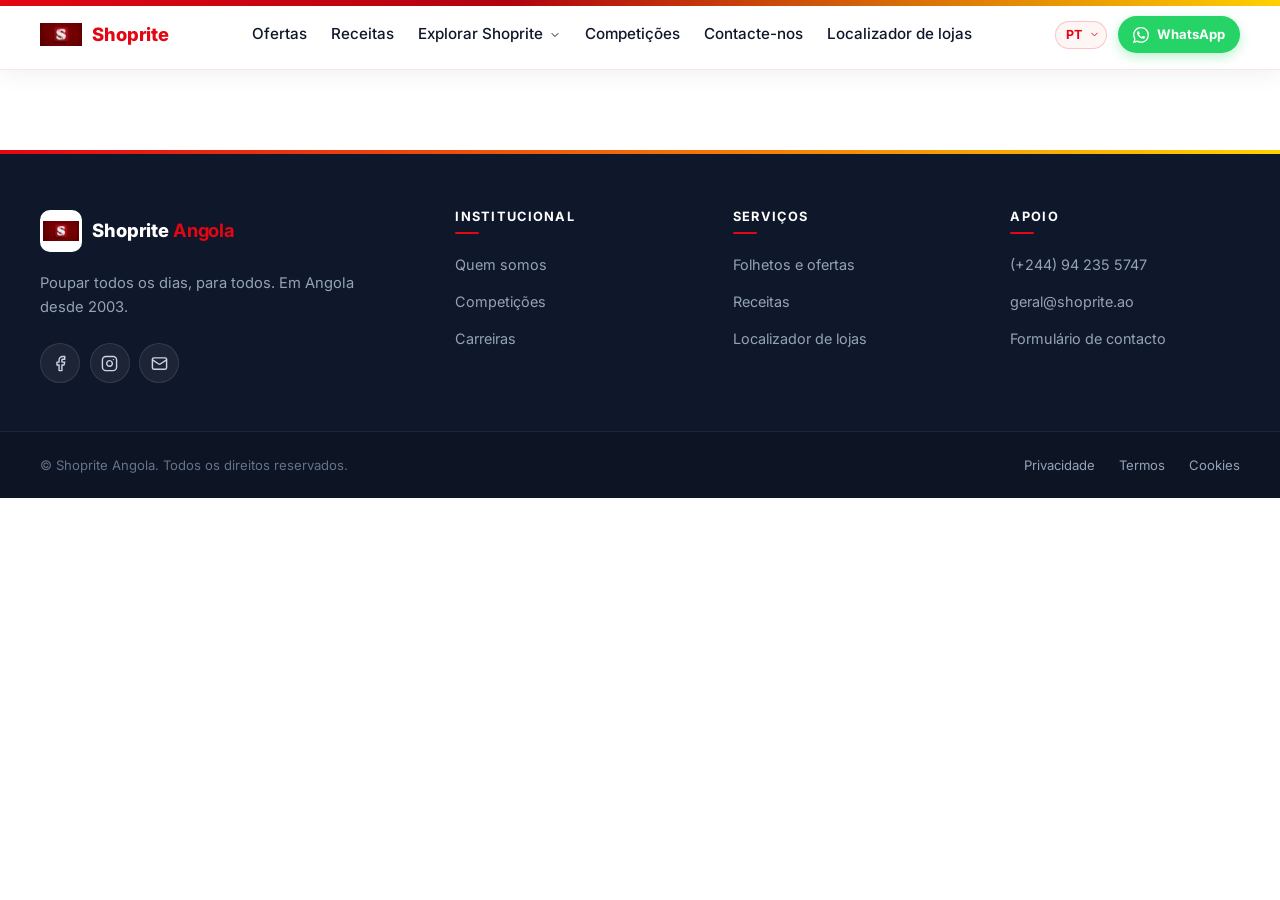
==== templates/index.html @ a8b05c0a "Add files via upload" ====
<!DOCTYPE html>
<html lang="pt-AO">
<head>
  <meta charset="UTF-8" />
  <meta name="viewport" content="width=device-width, initial-scale=1" />
  <meta name="theme-color" content="#E30613" />
  <meta name="description" content="Shoprite Angola — supermercado com os melhores preços. 25+ lojas em Angola desde 2003." />
  <title>Shoprite Angola</title>

  <link rel="icon" type="image/png" href="/static/assets/logo.png" sizes="any" />
  <link rel="apple-touch-icon" href="/static/assets/logo.png" />

  <link rel="preconnect" href="https://fonts.googleapis.com" />
  <link rel="preconnect" href="https://fonts.gstatic.com" crossorigin />
  <link href="https://fonts.googleapis.com/css2?family=Inter:wght@400;500;600;700;800;900&display=swap" rel="stylesheet" />

  <link rel="stylesheet" href="/static/css/base.css" />
  <link rel="stylesheet" href="/static/css/layout.css" />
  <link rel="stylesheet" href="/static/css/components.css" />
</head>
<body>

  <header class="site-header">
    <div class="container header-inner">
      <a href="#/" class="brand" aria-label="Shoprite Angola — início">
        <img src="/static/assets/logo.png" alt="Shoprite Angola" class="brand-logo" width="44" height="44" />
        <span class="brand-text">Shoprite</span>
      </a>

      <nav class="main-nav" aria-label="Navegação principal">
        <a href="#/ofertas">Ofertas</a>
        <a href="#/receitas">Receitas</a>
        <div class="nav-dropdown nav-mega">
          <button type="button" aria-haspopup="true" aria-expanded="false">
            Explorar Shoprite
            <svg class="nav-caret" viewBox="0 0 24 24" fill="none" stroke="currentColor" stroke-width="2" stroke-linecap="round" stroke-linejoin="round" aria-hidden="true"><path d="m6 9 6 6 6-6"/></svg>
          </button>

          <div class="dropdown-menu mega-menu" role="menu">
            <div class="mega-col">
              <h5>Serviços</h5>
              <a href="#/mercado-monetario" role="menuitem">
                <span class="mega-icon mega-icon-money"></span>
                <span>
                  <strong>Mercado Monetário</strong>
                  <small>Serviços financeiros</small>
                </span>
              </a>
              <a href="#/saude-beleza" role="menuitem">
                <span class="mega-icon mega-icon-health"></span>
                <span>
                  <strong>Saúde e Beleza</strong>
                  <small>Higiene e cosmética</small>
                </span>
              </a>
              <a href="#/lovies" role="menuitem">
                <span class="mega-icon mega-icon-baby"></span>
                <span>
                  <strong>Lovies</strong>
                  <small>Cuidados do bebé</small>
                </span>
              </a>
              <a href="#/talho" role="menuitem">
                <span class="mega-icon mega-icon-meat"></span>
                <span>
                  <strong>Talho</strong>
                  <small>Carnes frescas</small>
                </span>
              </a>
              <a href="#/bebidas" role="menuitem">
                <span class="mega-icon mega-icon-drinks"></span>
                <span>
                  <strong>Loja de Bebidas</strong>
                  <small>Vinhos e refrigerantes</small>
                </span>
              </a>
              <a href="#/agricultura" role="menuitem">
                <span class="mega-icon mega-icon-agro"></span>
                <span>
                  <strong>Agricultura Angolana</strong>
                  <small>Produtores locais</small>
                </span>
              </a>
            </div>

            <div class="mega-col">
              <h5>Institucional</h5>
              <a href="#/sobre" role="menuitem">
                <span class="mega-icon mega-icon-building"></span>
                <span>
                  <strong>Quem somos</strong>
                  <small>Desde 2003</small>
                </span>
              </a>
              <a href="#/competicoes" role="menuitem">
                <span class="mega-icon mega-icon-trophy"></span>
                <span>
                  <strong>Competições</strong>
                  <small>Ganhe prémios</small>
                </span>
              </a>
              <a href="#/contacto" role="menuitem">
                <span class="mega-icon mega-icon-briefcase"></span>
                <span>
                  <strong>Carreiras</strong>
                  <small>Trabalhe connosco</small>
                </span>
              </a>
            </div>

            <div class="mega-col">
              <h5>Encontre-nos</h5>
              <a href="#/lojas" role="menuitem">
                <span class="mega-icon mega-icon-pin"></span>
                <span>
                  <strong>Localizador de lojas</strong>
                  <small>25+ em Angola</small>
                </span>
              </a>
              <a href="#/ofertas" role="menuitem">
                <span class="mega-icon mega-icon-news"></span>
                <span>
                  <strong>Folhetos e ofertas</strong>
                  <small>Promoções da semana</small>
                </span>
              </a>
              <a href="#/contacto" role="menuitem">
                <span class="mega-icon mega-icon-mail"></span>
                <span>
                  <strong>Contacte-nos</strong>
                  <small>Resposta em 24h</small>
                </span>
              </a>
            </div>
          </div>
        </div>
        <a href="#/competicoes">Competições</a>
        <a href="#/contacto">Contacte-nos</a>
        <a href="#/lojas">Localizador de lojas</a>
      </nav>

      <div class="header-actions">
        <select class="lang-select" aria-label="Idioma">
          <option value="pt">PT</option>
          <option value="en">EN</option>
        </select>

        <a href="https://wa.me/244942355747" target="_blank" rel="noopener" class="whatsapp-btn" aria-label="Falar no WhatsApp">
          <svg class="whatsapp-icon" viewBox="0 0 24 24" fill="currentColor" aria-hidden="true"><path d="M17.472 14.382c-.297-.149-1.758-.867-2.03-.967-.273-.099-.471-.148-.67.15-.197.297-.767.966-.94 1.164-.173.199-.347.223-.644.075-.297-.15-1.255-.463-2.39-1.475-.883-.788-1.48-1.761-1.653-2.059-.173-.297-.018-.458.13-.606.134-.133.298-.347.446-.52.149-.174.198-.298.298-.497.099-.198.05-.371-.025-.52-.075-.149-.669-1.612-.916-2.207-.242-.579-.487-.5-.669-.51-.173-.008-.371-.01-.57-.01-.198 0-.52.074-.792.372-.272.297-1.04 1.016-1.04 2.479 0 1.462 1.065 2.875 1.213 3.074.149.198 2.096 3.2 5.077 4.487.709.306 1.262.489 1.694.625.712.227 1.36.195 1.871.118.571-.085 1.758-.719 2.006-1.413.248-.694.248-1.289.173-1.413-.074-.124-.272-.198-.57-.347m-5.421 7.403h-.004a9.87 9.87 0 0 1-5.031-1.378l-.361-.214-3.741.982.998-3.648-.235-.374a9.86 9.86 0 0 1-1.51-5.26c.001-5.45 4.436-9.884 9.888-9.884 2.64 0 5.122 1.03 6.988 2.898a9.825 9.825 0 0 1 2.893 6.994c-.003 5.45-4.437 9.884-9.885 9.884m8.413-18.297A11.815 11.815 0 0 0 12.05 0C5.495 0 .16 5.335.157 11.892c0 2.096.547 4.142 1.588 5.945L.057 24l6.305-1.654a11.882 11.882 0 0 0 5.683 1.448h.005c6.554 0 11.89-5.335 11.893-11.893a11.821 11.821 0 0 0-3.48-8.413Z"/></svg>
          <span class="whatsapp-label">WhatsApp</span>
        </a>

        <button class="menu-toggle" aria-label="Abrir menu" aria-expanded="false" aria-controls="mobile-drawer">
          <span class="menu-toggle-bar"></span>
          <span class="menu-toggle-bar"></span>
          <span class="menu-toggle-bar"></span>
        </button>
      </div>
    </div>
  </header>

  <main id="app" role="main"></main>

  <footer class="site-footer">
    <div class="footer-accent" aria-hidden="true"></div>

    <div class="container footer-main">
      <div class="footer-brand-col">
        <a href="#/" class="footer-brand" aria-label="Shoprite Angola — início">
          <img src="/static/assets/logo.png" alt="Shoprite Angola" class="brand-logo" width="44" height="44" />
          <span class="footer-brand-text">Shoprite<span class="footer-brand-sub">Angola</span></span>
        </a>

        <p class="footer-tagline">Poupar todos os dias, para todos. Em Angola desde 2003.</p>

        <div class="footer-socials">
          <a href="https://facebook.com" target="_blank" rel="noopener" aria-label="Facebook" class="footer-social">
            <svg viewBox="0 0 24 24" fill="none" stroke="currentColor" stroke-width="2" stroke-linecap="round" stroke-linejoin="round" aria-hidden="true"><path d="M18 2h-3a5 5 0 0 0-5 5v3H7v4h3v8h4v-8h3l1-4h-4V7a1 1 0 0 1 1-1h3z"/></svg>
          </a>
          <a href="https://www.instagram.com/shoprite_angola?srtk=MWJ4Nmh0cmU2Z3FzeA==" target="_blank" rel="noopener" aria-label="Instagram" class="footer-social">
            <svg viewBox="0 0 24 24" fill="none" stroke="currentColor" stroke-width="2" stroke-linecap="round" stroke-linejoin="round" aria-hidden="true"><rect width="20" height="20" x="2" y="2" rx="5" ry="5"/><path d="M16 11.37A4 4 0 1 1 12.63 8 4 4 0 0 1 16 11.37z"/><line x1="17.5" x2="17.51" y1="6.5" y2="6.5"/></svg>
          </a>
          <a href="mailto:geral@shoprite.ao" aria-label="Email" class="footer-social">
            <svg viewBox="0 0 24 24" fill="none" stroke="currentColor" stroke-width="2" stroke-linecap="round" stroke-linejoin="round" aria-hidden="true"><rect width="20" height="16" x="2" y="4" rx="2"/><path d="m22 7-8.97 5.7a1.94 1.94 0 0 1-2.06 0L2 7"/></svg>
          </a>
        </div>
      </div>

      <div class="footer-col">
        <h4>Institucional</h4>
        <ul>
          <li><a href="#/sobre">Quem somos</a></li>
          <li><a href="#/competicoes">Competições</a></li>
          <li><a href="#/contacto">Carreiras</a></li>
        </ul>
      </div>

      <div class="footer-col">
        <h4>Serviços</h4>
        <ul>
          <li><a href="#/ofertas">Folhetos e ofertas</a></li>
          <li><a href="#/receitas">Receitas</a></li>
          <li><a href="#/lojas">Localizador de lojas</a></li>
        </ul>
      </div>

      <div class="footer-col">
        <h4>Apoio</h4>
        <ul>
          <li><a href="tel:+244942355747">(+244) 94 235 5747</a></li>
          <li><a href="mailto:geral@shoprite.ao">geral@shoprite.ao</a></li>
          <li><a href="#/contacto">Formulário de contacto</a></li>
        </ul>
      </div>
    </div>

    <div class="footer-bottom">
      <div class="container footer-bottom-inner">
        <small>© <span id="year"></span> Shoprite Angola. Todos os direitos reservados.</small>

        <ul class="footer-legal">
          <li><a href="#/privacidade">Privacidade</a></li>
          <li><a href="#/termos">Termos</a></li>
          <li><a href="#/cookies">Cookies</a></li>
        </ul>
      </div>
    </div>
  </footer>

  <div class="mobile-drawer" id="mobile-drawer" hidden aria-hidden="true">
    <div class="mobile-drawer-backdrop" data-drawer-close></div>

    <aside class="mobile-drawer-panel" role="dialog" aria-modal="true" aria-label="Menu">
      <header class="mobile-drawer-head">
        <a href="#/" class="mobile-brand" data-drawer-close>
          <img src="/static/assets/logo.png" alt="Shoprite Angola" width="40" height="40" />
          <span>Shoprite<span class="mobile-brand-sub">Angola</span></span>
        </a>
        <button type="button" class="mobile-drawer-close" data-drawer-close aria-label="Fechar menu">
          <svg viewBox="0 0 24 24" fill="none" stroke="currentColor" stroke-width="2" stroke-linecap="round" stroke-linejoin="round" aria-hidden="true"><path d="M18 6 6 18"/><path d="m6 6 12 12"/></svg>
        </button>
      </header>

      <nav class="mobile-drawer-nav" aria-label="Menu principal">
        <a href="#/ofertas" class="mobile-nav-link" data-drawer-close>
          <span class="mobile-nav-icon">
            <svg viewBox="0 0 24 24" fill="none" stroke="currentColor" stroke-width="2" stroke-linecap="round" stroke-linejoin="round" aria-hidden="true"><path d="M4 22h16a2 2 0 0 0 2-2V4a2 2 0 0 0-2-2H8a2 2 0 0 0-2 2v16a2 2 0 0 1-4 0V9"/><path d="M18 14h-8"/><path d="M15 18h-5"/></svg>
          </span>
          <span class="mobile-nav-text">Ofertas</span>
        </a>

        <a href="#/receitas" class="mobile-nav-link" data-drawer-close>
          <span class="mobile-nav-icon">
            <svg viewBox="0 0 24 24" fill="none" stroke="currentColor" stroke-width="2" stroke-linecap="round" stroke-linejoin="round" aria-hidden="true"><path d="M17 21a1 1 0 0 0 1-1v-5.35c0-.457.316-.844.727-1.041a4 4 0 0 0-2.134-7.589 5 5 0 0 0-9.186 0 4 4 0 0 0-2.134 7.588c.411.198.727.585.727 1.041V20a1 1 0 0 0 1 1Z"/><path d="M6 17h12"/></svg>
          </span>
          <span class="mobile-nav-text">Receitas</span>
        </a>

        <details class="mobile-nav-group">
          <summary class="mobile-nav-link">
            <span class="mobile-nav-icon">
              <svg viewBox="0 0 24 24" fill="none" stroke="currentColor" stroke-width="2" stroke-linecap="round" stroke-linejoin="round" aria-hidden="true"><circle cx="12" cy="12" r="10"/><path d="m9 10-5 5 5 5"/><path d="m15 10 5 5-5 5"/></svg>
            </span>
            <span class="mobile-nav-text">Explorar Shoprite</span>
            <svg class="mobile-nav-caret" viewBox="0 0 24 24" fill="none" stroke="currentColor" stroke-width="2" stroke-linecap="round" stroke-linejoin="round" aria-hidden="true"><path d="m6 9 6 6 6-6"/></svg>
          </summary>

          <div class="mobile-nav-sub">
            <span class="mobile-nav-subtitle">Serviços</span>
            <a href="#/mercado-monetario" data-drawer-close>Mercado Monetário</a>
            <a href="#/saude-beleza" data-drawer-close>Saúde e Beleza</a>
            <a href="#/lovies" data-drawer-close>Lovies</a>
            <a href="#/talho" data-drawer-close>Talho</a>
            <a href="#/bebidas" data-drawer-close>Loja de Bebidas</a>
            <a href="#/agricultura" data-drawer-close>Agricultura Angolana</a>

            <span class="mobile-nav-subtitle">Institucional</span>
            <a href="#/sobre" data-drawer-close>Quem somos</a>
            <a href="#/competicoes" data-drawer-close>Competições</a>
            <a href="#/contacto" data-drawer-close>Carreiras</a>

            <span class="mobile-nav-subtitle">Encontre-nos</span>
            <a href="#/lojas" data-drawer-close>Localizador de lojas</a>
            <a href="#/ofertas" data-drawer-close>Folhetos e ofertas</a>
            <a href="#/contacto" data-drawer-close>Contacte-nos</a>
          </div>
        </details>

        <a href="#/competicoes" class="mobile-nav-link" data-drawer-close>
          <span class="mobile-nav-icon">
            <svg viewBox="0 0 24 24" fill="none" stroke="currentColor" stroke-width="2" stroke-linecap="round" stroke-linejoin="round" aria-hidden="true"><path d="M6 9H4.5a2.5 2.5 0 0 1 0-5H6"/><path d="M18 9h1.5a2.5 2.5 0 0 0 0-5H18"/><path d="M4 22h16"/><path d="M10 14.66V17c0 .55-.47.98-.97 1.21C7.85 18.75 7 20.24 7 22"/><path d="M14 14.66V17c0 .55.47.98.97 1.21C16.15 18.75 17 20.24 17 22"/><path d="M18 2H6v7a6 6 0 0 0 12 0V2Z"/></svg>
          </span>
          <span class="mobile-nav-text">Competições</span>
        </a>

        <a href="#/contacto" class="mobile-nav-link" data-drawer-close>
          <span class="mobile-nav-icon">
            <svg viewBox="0 0 24 24" fill="none" stroke="currentColor" stroke-width="2" stroke-linecap="round" stroke-linejoin="round" aria-hidden="true"><rect width="20" height="16" x="2" y="4" rx="2"/><path d="m22 7-8.97 5.7a1.94 1.94 0 0 1-2.06 0L2 7"/></svg>
          </span>
          <span class="mobile-nav-text">Contacte-nos</span>
        </a>

        <a href="#/lojas" class="mobile-nav-link" data-drawer-close>
          <span class="mobile-nav-icon">
            <svg viewBox="0 0 24 24" fill="none" stroke="currentColor" stroke-width="2" stroke-linecap="round" stroke-linejoin="round" aria-hidden="true"><path d="M20 10c0 4.993-5.539 10.193-7.399 11.799a1 1 0 0 1-1.202 0C9.539 20.193 4 14.993 4 10a8 8 0 0 1 16 0"/><circle cx="12" cy="10" r="3"/></svg>
          </span>
          <span class="mobile-nav-text">Localizador de lojas</span>
        </a>
      </nav>

      <footer class="mobile-drawer-foot">
        <a href="https://wa.me/244942355747" target="_blank" rel="noopener" class="mobile-drawer-cta">
          <svg viewBox="0 0 24 24" fill="currentColor" aria-hidden="true"><path d="M17.472 14.382c-.297-.149-1.758-.867-2.03-.967-.273-.099-.471-.148-.67.15-.197.297-.767.966-.94 1.164-.173.199-.347.223-.644.075-.297-.15-1.255-.463-2.39-1.475-.883-.788-1.48-1.761-1.653-2.059-.173-.297-.018-.458.13-.606.134-.133.298-.347.446-.52.149-.174.198-.298.298-.497.099-.198.05-.371-.025-.52-.075-.149-.669-1.612-.916-2.207-.242-.579-.487-.5-.669-.51-.173-.008-.371-.01-.57-.01-.198 0-.52.074-.792.372-.272.297-1.04 1.016-1.04 2.479 0 1.462 1.065 2.875 1.213 3.074.149.198 2.096 3.2 5.077 4.487.709.306 1.262.489 1.694.625.712.227 1.36.195 1.871.118.571-.085 1.758-.719 2.006-1.413.248-.694.248-1.289.173-1.413-.074-.124-.272-.198-.57-.347m-5.421 7.403h-.004a9.87 9.87 0 0 1-5.031-1.378l-.361-.214-3.741.982.998-3.648-.235-.374a9.86 9.86 0 0 1-1.51-5.26c.001-5.45 4.436-9.884 9.888-9.884 2.64 0 5.122 1.03 6.988 2.898a9.825 9.825 0 0 1 2.893 6.994c-.003 5.45-4.437 9.884-9.885 9.884m8.413-18.297A11.815 11.815 0 0 0 12.05 0C5.495 0 .16 5.335.157 11.892c0 2.096.547 4.142 1.588 5.945L.057 24l6.305-1.654a11.882 11.882 0 0 0 5.683 1.448h.005c6.554 0 11.89-5.335 11.893-11.893a11.821 11.821 0 0 0-3.48-8.413Z"/></svg>
          <span>Falar no WhatsApp</span>
        </a>

        <div class="mobile-drawer-socials">
          <a href="https://facebook.com" target="_blank" rel="noopener" aria-label="Facebook">
            <svg viewBox="0 0 24 24" fill="none" stroke="currentColor" stroke-width="2" stroke-linecap="round" stroke-linejoin="round"><path d="M18 2h-3a5 5 0 0 0-5 5v3H7v4h3v8h4v-8h3l1-4h-4V7a1 1 0 0 1 1-1h3z"/></svg>
          </a>
          <a href="https://www.instagram.com/shoprite_angola?srtk=MWJ4Nmh0cmU2Z3FzeA==" target="_blank" rel="noopener" aria-label="Instagram">
            <svg viewBox="0 0 24 24" fill="none" stroke="currentColor" stroke-width="2" stroke-linecap="round" stroke-linejoin="round"><rect width="20" height="20" x="2" y="2" rx="5" ry="5"/><path d="M16 11.37A4 4 0 1 1 12.63 8 4 4 0 0 1 16 11.37z"/><line x1="17.5" x2="17.51" y1="6.5" y2="6.5"/></svg>
          </a>
          <a href="mailto:geral@shoprite.ao" aria-label="Email">
            <svg viewBox="0 0 24 24" fill="none" stroke="currentColor" stroke-width="2" stroke-linecap="round" stroke-linejoin="round"><rect width="20" height="16" x="2" y="4" rx="2"/><path d="m22 7-8.97 5.7a1.94 1.94 0 0 1-2.06 0L2 7"/></svg>
          </a>
        </div>
      </footer>
    </aside>
  </div>

  <script type="module" src="/static/js/app.js"></script>
</body>
</html>
---- static/css/base.css ----
:root {
  --sr-red: #E30613;
  --sr-red-dark: #B0040F;
  --sr-yellow: #FFD100;
  --sr-ink: #0F172A;
  --sr-muted: #64748B;
  --sr-bg: #FFFFFF;
  --sr-bg-alt: #F8FAFC;
  --sr-border: #E2E8F0;

  --radius: 12px;
  --radius-sm: 8px;
  --shadow-sm: 0 1px 2px rgba(15, 23, 42, .06);
  --shadow-md: 0 8px 24px rgba(15, 23, 42, .08);
  --shadow-lg: 0 20px 48px rgba(15, 23, 42, .12);
  --container: 1240px;
}

*,
*::before,
*::after { box-sizing: border-box; }

html,
body { margin: 0; padding: 0; }

html { scroll-behavior: smooth; }

body {
  font-family: 'Inter', system-ui, -apple-system, Segoe UI, Roboto, sans-serif;
  color: var(--sr-ink);
  background: var(--sr-bg);
  line-height: 1.6;
  -webkit-font-smoothing: antialiased;
}

img,
svg { max-width: 100%; display: block; }

a { color: inherit; text-decoration: none; }

button {
  font: inherit;
  cursor: pointer;
  background: none;
  border: 0;
  color: inherit;
}

h1, h2, h3, h4 { line-height: 1.15; margin: 0 0 .5em; letter-spacing: -.02em; }
h1 { font-size: clamp(2rem, 4vw, 3rem); font-weight: 800; }
h2 { font-size: clamp(1.5rem, 2.5vw, 2rem); font-weight: 700; }
h3 { font-size: 1.15rem; font-weight: 600; }
p  { margin: 0 0 1em; color: var(--sr-muted); }

:focus-visible {
  outline: 3px solid var(--sr-red);
  outline-offset: 2px;
  border-radius: var(--radius-sm);
}

.container {
  width: 100%;
  max-width: var(--container);
  margin: 0 auto;
  padding: 0 1.25rem;
}
---- static/css/layout.css ----
.site-header {
  position: sticky;
  top: 0;
  z-index: 50;
  background: rgba(255, 255, 255, .88);
  backdrop-filter: saturate(180%) blur(18px);
  -webkit-backdrop-filter: saturate(180%) blur(18px);
  border-bottom: 1px solid rgba(227, 6, 19, .1);
  box-shadow: 0 4px 24px rgba(15, 23, 42, .06);
}

.site-header::before {
  content: "";
  position: absolute;
  top: 0;
  left: 0;
  right: 0;
  height: 6px;
  background: linear-gradient(90deg, #E30613 0%, #B0040F 40%, #FFD100 100%);
  pointer-events: none;
}

.site-header::after {
  content: "";
  position: absolute;
  top: 0;
  left: 0;
  right: 0;
  height: 6px;
  background: linear-gradient(
    90deg,
    transparent 0%,
    transparent 40%,
    rgba(255, 255, 255, .7) 50%,
    transparent 60%,
    transparent 100%
  );
  background-size: 300% 100%;
  background-position: -200% 0;
  animation: stripeShine 4.5s ease-in-out infinite;
  pointer-events: none;
}

@keyframes stripeShine {
  0%   { background-position: -200% 0; }
  60%  { background-position: 200% 0; }
  100% { background-position: 200% 0; }
}

.header-inner {
  display: flex;
  align-items: center;
  justify-content: space-between;
  gap: 1rem;
  padding: .85rem 1.25rem;
}

.brand {
  display: flex;
  align-items: center;
  gap: .65rem;
  font-weight: 800;
  flex-shrink: 0;
}

.brand-logo {
  width: 42px;
  height: 42px;
  object-fit: contain;
  flex-shrink: 0;
  transition: transform .2s ease;
}

.brand:hover .brand-logo { transform: scale(1.05); }

.brand-text {
  font-size: 1.15rem;
  letter-spacing: -.01em;
  color: var(--sr-red);
  font-weight: 800;
}

.main-nav {
  display: flex;
  gap: 1.5rem;
  align-items: center;
}

.main-nav > a,
.nav-dropdown > button {
  font-weight: 500;
  color: var(--sr-ink);
  padding: .4rem 0;
  position: relative;
  font-size: .95rem;
  transition: color .15s ease;
}

.main-nav > a:hover,
.nav-dropdown > button:hover {
  color: var(--sr-red);
}

.main-nav > a::after {
  content: "";
  position: absolute;
  left: 0;
  right: 0;
  bottom: -2px;
  height: 2px;
  background: var(--sr-red);
  transform: scaleX(0);
  transform-origin: left;
  transition: transform .25s ease;
  border-radius: 2px;
}

.main-nav > a:hover::after { transform: scaleX(1); }

.nav-dropdown { position: relative; }

.nav-dropdown > button {
  display: inline-flex;
  align-items: center;
  gap: .35rem;
}

.dropdown-menu {
  position: absolute;
  top: 100%;
  left: 50%;
  transform: translateX(-50%) translateY(-6px);
  background: #fff;
  border: 1px solid var(--sr-border);
  border-radius: var(--radius);
  box-shadow: 0 20px 40px rgba(15, 23, 42, .12);
  padding: .5rem;
  min-width: 230px;
  display: flex;
  flex-direction: column;
  opacity: 0;
  visibility: hidden;
  transition: opacity .2s ease, transform .2s ease, visibility .2s;
  margin-top: .25rem;
}

.dropdown-menu a {
  padding: .6rem .85rem;
  border-radius: var(--radius-sm);
  font-size: .9rem;
  color: var(--sr-ink);
  transition: background .15s ease, color .15s ease;
}

.dropdown-menu a:hover {
  background: rgba(227, 6, 19, .06);
  color: var(--sr-red);
}

.nav-dropdown:hover .dropdown-menu,
.nav-dropdown:focus-within .dropdown-menu {
  opacity: 1;
  visibility: visible;
  transform: translateX(-50%) translateY(0);
}

.header-actions {
  display: flex;
  align-items: center;
  gap: .65rem;
  flex-shrink: 0;
}

.lang-select {
  padding: .35rem 1.4rem .35rem .6rem;
  border-radius: 999px;
  border: 1px solid rgba(227, 6, 19, .2);
  background-color: rgba(227, 6, 19, .04);
  background-image: url("data:image/svg+xml,%3Csvg xmlns='http://www.w3.org/2000/svg' viewBox='0 0 24 24' fill='none' stroke='%23E30613' stroke-width='2' stroke-linecap='round' stroke-linejoin='round'%3E%3Cpath d='m6 9 6 6 6-6'/%3E%3C/svg%3E");
  background-repeat: no-repeat;
  background-position: right .4rem center;
  background-size: 11px 11px;
  color: var(--sr-red);
  font-size: .78rem;
  font-weight: 700;
  cursor: pointer;
  appearance: none;
  -webkit-appearance: none;
  transition: background-color .15s ease, border-color .15s ease;
  font-family: inherit;
}

.lang-select:hover {
  background-color: rgba(227, 6, 19, .08);
  border-color: var(--sr-red);
}

.lang-select option {
  color: var(--sr-ink);
  background: #fff;
}

.whatsapp-btn {
  display: inline-flex;
  align-items: center;
  gap: .5rem;
  padding: .5rem .95rem;
  border-radius: 999px;
  background: #25D366;
  color: #fff;
  font-weight: 700;
  font-size: .82rem;
  text-decoration: none;
  transition: background .2s ease, transform .15s ease, box-shadow .2s ease;
  box-shadow: 0 4px 12px rgba(37, 211, 102, .3);
  white-space: nowrap;
}

.whatsapp-btn:hover {
  background: #1FA855;
  transform: translateY(-1px);
  box-shadow: 0 6px 18px rgba(37, 211, 102, .45);
}

.whatsapp-icon {
  width: 16px;
  height: 16px;
  color: #fff;
  flex-shrink: 0;
}

.menu-toggle {
  display: none;
  font-size: 1.5rem;
  color: var(--sr-red);
  padding: .25rem .5rem;
  border-radius: var(--radius-sm);
  transition: background .15s ease;
}

.menu-toggle:hover { background: rgba(227, 6, 19, .08); }

@media (max-width: 1100px) {
  .main-nav { gap: 1.1rem; }
  .main-nav > a,
  .nav-dropdown > button { font-size: .88rem; }
  .whatsapp-label { display: none; }
  .whatsapp-btn { padding: .55rem; }
}

@media (max-width: 520px) {
  .lang-select { display: none; }
  .brand-text { font-size: 1.05rem; }
  .brand-logo { width: 38px; height: 38px; }
  .whatsapp-btn { padding: .5rem; }
  .whatsapp-icon { width: 18px; height: 18px; }
}

.site-footer {
  position: relative;
  background: #0F172A;
  color: #E2E8F0;
  margin-top: 5rem;
}

.footer-accent {
  height: 4px;
  background: linear-gradient(90deg, #E30613 0%, #FFD100 100%);
}

.footer-main {
  display: grid;
  grid-template-columns: 1.6fr 1fr 1fr 1fr;
  gap: 3rem;
  padding: 3.5rem 1.25rem 3rem;
}

.footer-brand-col {
  display: flex;
  flex-direction: column;
  gap: 1.25rem;
}

.footer-brand {
  display: inline-flex;
  align-items: center;
  gap: .65rem;
  text-decoration: none;
}

.footer-brand .brand-logo {
  width: 42px;
  height: 42px;
  padding: 3px;
  background: #fff;
  border-radius: 10px;
  box-shadow: none;
}

.footer-brand-text {
  font-size: 1.15rem;
  font-weight: 800;
  color: #fff;
  letter-spacing: -.01em;
  display: inline-flex;
  align-items: baseline;
  gap: .25rem;
}

.footer-brand-sub {
  color: var(--sr-red);
  font-weight: 700;
}

.footer-tagline {
  font-size: .92rem;
  color: #94A3B8;
  margin: 0;
  line-height: 1.6;
  max-width: 340px;
}

.footer-socials {
  display: flex;
  gap: .6rem;
  margin-top: .25rem;
}

.footer-social {
  width: 40px;
  height: 40px;
  display: grid;
  place-items: center;
  border-radius: 50%;
  background: rgba(255, 255, 255, .06);
  border: 1px solid rgba(255, 255, 255, .1);
  color: #CBD5E1;
  transition: background .2s ease, color .2s ease, transform .2s ease, border-color .2s ease;
}

.footer-social svg {
  width: 17px;
  height: 17px;
}

.footer-social:hover {
  background: var(--sr-red);
  border-color: var(--sr-red);
  color: #fff;
  transform: translateY(-2px);
}

.footer-col h4 {
  font-size: .8rem;
  font-weight: 700;
  text-transform: uppercase;
  letter-spacing: .1em;
  color: #fff;
  margin: 0 0 1.1rem;
  position: relative;
  padding-bottom: .6rem;
}

.footer-col h4::after {
  content: "";
  position: absolute;
  left: 0;
  bottom: 0;
  width: 24px;
  height: 2px;
  background: var(--sr-red);
  border-radius: 2px;
}

.footer-col ul {
  list-style: none;
  padding: 0;
  margin: 0;
  display: flex;
  flex-direction: column;
  gap: .7rem;
}

.footer-col a {
  color: #94A3B8;
  font-size: .9rem;
  transition: color .15s ease, padding-left .15s ease;
  display: inline-block;
}

.footer-col a:hover {
  color: #fff;
  padding-left: 4px;
}

.footer-bottom {
  border-top: 1px solid rgba(255, 255, 255, .08);
  background: rgba(0, 0, 0, .15);
}

.footer-bottom-inner {
  display: flex;
  justify-content: space-between;
  align-items: center;
  gap: 1.5rem;
  padding: 1.25rem 1.25rem;
  flex-wrap: wrap;
}

.footer-bottom-inner small {
  color: #64748B;
  font-size: .82rem;
}

.footer-legal {
  list-style: none;
  display: flex;
  gap: 1.5rem;
  padding: 0;
  margin: 0;
}

.footer-legal a {
  color: #94A3B8;
  font-size: .82rem;
  transition: color .15s ease;
}

.footer-legal a:hover { color: #fff; }

@media (max-width: 1024px) {
  .footer-main {
    grid-template-columns: 1fr 1fr;
    gap: 2.5rem;
  }
}

@media (max-width: 640px) {
  .footer-main {
    grid-template-columns: 1fr;
    gap: 2rem;
    padding: 2.5rem 1.25rem 2rem;
  }

  .footer-bottom-inner {
    flex-direction: column;
    text-align: center;
    gap: .75rem;
  }

  .footer-legal {
    justify-content: center;
    flex-wrap: wrap;
    gap: 1rem;
  }
}

.nav-caret {
  width: 12px;
  height: 12px;
  flex-shrink: 0;
  transition: transform .2s ease;
}

.nav-mega:hover .nav-caret { transform: rotate(180deg); }

.nav-mega .mega-menu {
  min-width: 640px;
  padding: 1.25rem;
  display: grid;
  grid-template-columns: repeat(3, 1fr);
  gap: 1.5rem;
  left: 50%;
  transform: translateX(-50%) translateY(-6px);
}

.nav-mega:hover .mega-menu,
.nav-mega:focus-within .mega-menu {
  transform: translateX(-50%) translateY(0);
}

.mega-col {
  display: flex;
  flex-direction: column;
  gap: .35rem;
}

.mega-col h5 {
  margin: 0 0 .5rem;
  padding: 0 .6rem .5rem;
  font-size: .68rem;
  font-weight: 800;
  text-transform: uppercase;
  letter-spacing: .1em;
  color: var(--sr-muted);
  border-bottom: 1px solid var(--sr-border);
}

.mega-col a {
  display: flex;
  align-items: center;
  gap: .75rem;
  padding: .55rem .6rem;
  border-radius: var(--radius-sm);
  transition: background .15s ease, transform .15s ease;
}

.mega-col a:hover {
  background: rgba(227, 6, 19, .05);
  transform: translateX(2px);
}

.mega-col a > span:last-child {
  display: flex;
  flex-direction: column;
  gap: .05rem;
  min-width: 0;
}

.mega-col a strong {
  font-size: .88rem;
  font-weight: 600;
  color: var(--sr-ink);
  line-height: 1.2;
}

.mega-col a small {
  font-size: .74rem;
  color: var(--sr-muted);
  line-height: 1.3;
}

.mega-col a:hover strong { color: var(--sr-red); }

.mega-icon {
  width: 34px;
  height: 34px;
  display: grid;
  place-items: center;
  border-radius: 9px;
  background: rgba(227, 6, 19, .08);
  flex-shrink: 0;
  position: relative;
  transition: background .15s ease;
}

.mega-col a:hover .mega-icon { background: var(--sr-red); }

.mega-icon::before {
  content: "";
  display: block;
  width: 16px;
  height: 16px;
  background-repeat: no-repeat;
  background-position: center;
  background-size: contain;
}

.mega-col a:hover .mega-icon::before { filter: brightness(0) invert(1); }

.mega-icon-money::before {
  background-image: url("data:image/svg+xml;utf8,<svg xmlns='http://www.w3.org/2000/svg' viewBox='0 0 24 24' fill='none' stroke='%23E30613' stroke-width='2' stroke-linecap='round' stroke-linejoin='round'><rect width='20' height='12' x='2' y='6' rx='2'/><circle cx='12' cy='12' r='2'/><path d='M6 12h.01M18 12h.01'/></svg>");
}
.mega-col a:hover .mega-icon-money::before {
  background-image: url("data:image/svg+xml;utf8,<svg xmlns='http://www.w3.org/2000/svg' viewBox='0 0 24 24' fill='none' stroke='white' stroke-width='2' stroke-linecap='round' stroke-linejoin='round'><rect width='20' height='12' x='2' y='6' rx='2'/><circle cx='12' cy='12' r='2'/><path d='M6 12h.01M18 12h.01'/></svg>");
}

.mega-icon-health::before {
  background-image: url("data:image/svg+xml;utf8,<svg xmlns='http://www.w3.org/2000/svg' viewBox='0 0 24 24' fill='none' stroke='%23E30613' stroke-width='2' stroke-linecap='round' stroke-linejoin='round'><path d='M19 14c1.49-1.46 3-3.21 3-5.5A5.5 5.5 0 0 0 16.5 3c-1.76 0-3 .5-4.5 2-1.5-1.5-2.74-2-4.5-2A5.5 5.5 0 0 0 2 8.5c0 2.3 1.5 4.05 3 5.5l7 7Z'/></svg>");
}
.mega-col a:hover .mega-icon-health::before {
  background-image: url("data:image/svg+xml;utf8,<svg xmlns='http://www.w3.org/2000/svg' viewBox='0 0 24 24' fill='none' stroke='white' stroke-width='2' stroke-linecap='round' stroke-linejoin='round'><path d='M19 14c1.49-1.46 3-3.21 3-5.5A5.5 5.5 0 0 0 16.5 3c-1.76 0-3 .5-4.5 2-1.5-1.5-2.74-2-4.5-2A5.5 5.5 0 0 0 2 8.5c0 2.3 1.5 4.05 3 5.5l7 7Z'/></svg>");
}

.mega-icon-meat::before {
  background-image: url("data:image/svg+xml;utf8,<svg xmlns='http://www.w3.org/2000/svg' viewBox='0 0 24 24' fill='none' stroke='%23E30613' stroke-width='2' stroke-linecap='round' stroke-linejoin='round'><path d='M6 3a6 6 0 0 0 0 12h6a6 6 0 0 0 0-12Z'/><path d='M12 9h6a6 6 0 0 1 0 12h-6'/><circle cx='6' cy='9' r='1'/></svg>");
}
.mega-col a:hover .mega-icon-meat::before {
  background-image: url("data:image/svg+xml;utf8,<svg xmlns='http://www.w3.org/2000/svg' viewBox='0 0 24 24' fill='none' stroke='white' stroke-width='2' stroke-linecap='round' stroke-linejoin='round'><path d='M6 3a6 6 0 0 0 0 12h6a6 6 0 0 0 0-12Z'/><path d='M12 9h6a6 6 0 0 1 0 12h-6'/><circle cx='6' cy='9' r='1'/></svg>");
}

.mega-icon-drinks::before {
  background-image: url("data:image/svg+xml;utf8,<svg xmlns='http://www.w3.org/2000/svg' viewBox='0 0 24 24' fill='none' stroke='%23E30613' stroke-width='2' stroke-linecap='round' stroke-linejoin='round'><path d='M5 3h14l-1 8a6 6 0 0 1-12 0Z'/><path d='M12 17v5'/><path d='M8 22h8'/></svg>");
}
.mega-col a:hover .mega-icon-drinks::before {
  background-image: url("data:image/svg+xml;utf8,<svg xmlns='http://www.w3.org/2000/svg' viewBox='0 0 24 24' fill='none' stroke='white' stroke-width='2' stroke-linecap='round' stroke-linejoin='round'><path d='M5 3h14l-1 8a6 6 0 0 1-12 0Z'/><path d='M12 17v5'/><path d='M8 22h8'/></svg>");
}

.mega-icon-agro::before {
  background-image: url("data:image/svg+xml;utf8,<svg xmlns='http://www.w3.org/2000/svg' viewBox='0 0 24 24' fill='none' stroke='%23E30613' stroke-width='2' stroke-linecap='round' stroke-linejoin='round'><path d='M11 20A7 7 0 0 1 9.8 6.1C15.5 5 17 4.48 19 2c1 2 2 4.18 2 8 0 5.5-4.78 10-10 10Z'/><path d='M2 21c0-3 1.85-5.36 5.08-6'/></svg>");
}
.mega-col a:hover .mega-icon-agro::before {
  background-image: url("data:image/svg+xml;utf8,<svg xmlns='http://www.w3.org/2000/svg' viewBox='0 0 24 24' fill='none' stroke='white' stroke-width='2' stroke-linecap='round' stroke-linejoin='round'><path d='M11 20A7 7 0 0 1 9.8 6.1C15.5 5 17 4.48 19 2c1 2 2 4.18 2 8 0 5.5-4.78 10-10 10Z'/><path d='M2 21c0-3 1.85-5.36 5.08-6'/></svg>");
}

.mega-icon-building::before {
  background-image: url("data:image/svg+xml;utf8,<svg xmlns='http://www.w3.org/2000/svg' viewBox='0 0 24 24' fill='none' stroke='%23E30613' stroke-width='2' stroke-linecap='round' stroke-linejoin='round'><path d='M6 22V4a2 2 0 0 1 2-2h8a2 2 0 0 1 2 2v18Z'/><path d='M6 12H4a2 2 0 0 0-2 2v6a2 2 0 0 0 2 2h2'/><path d='M18 9h2a2 2 0 0 1 2 2v9a2 2 0 0 1-2 2h-2'/></svg>");
}
.mega-col a:hover .mega-icon-building::before {
  background-image: url("data:image/svg+xml;utf8,<svg xmlns='http://www.w3.org/2000/svg' viewBox='0 0 24 24' fill='none' stroke='white' stroke-width='2' stroke-linecap='round' stroke-linejoin='round'><path d='M6 22V4a2 2 0 0 1 2-2h8a2 2 0 0 1 2 2v18Z'/><path d='M6 12H4a2 2 0 0 0-2 2v6a2 2 0 0 0 2 2h2'/><path d='M18 9h2a2 2 0 0 1 2 2v9a2 2 0 0 1-2 2h-2'/></svg>");
}

.mega-icon-trophy::before {
  background-image: url("data:image/svg+xml;utf8,<svg xmlns='http://www.w3.org/2000/svg' viewBox='0 0 24 24' fill='none' stroke='%23E30613' stroke-width='2' stroke-linecap='round' stroke-linejoin='round'><path d='M6 9H4.5a2.5 2.5 0 0 1 0-5H6'/><path d='M18 9h1.5a2.5 2.5 0 0 0 0-5H18'/><path d='M4 22h16'/><path d='M10 14.66V17c0 .55-.47.98-.97 1.21C7.85 18.75 7 20.24 7 22'/><path d='M14 14.66V17c0 .55.47.98.97 1.21C16.15 18.75 17 20.24 17 22'/><path d='M18 2H6v7a6 6 0 0 0 12 0V2Z'/></svg>");
}
.mega-col a:hover .mega-icon-trophy::before {
  background-image: url("data:image/svg+xml;utf8,<svg xmlns='http://www.w3.org/2000/svg' viewBox='0 0 24 24' fill='none' stroke='white' stroke-width='2' stroke-linecap='round' stroke-linejoin='round'><path d='M6 9H4.5a2.5 2.5 0 0 1 0-5H6'/><path d='M18 9h1.5a2.5 2.5 0 0 0 0-5H18'/><path d='M4 22h16'/><path d='M10 14.66V17c0 .55-.47.98-.97 1.21C7.85 18.75 7 20.24 7 22'/><path d='M14 14.66V17c0 .55.47.98.97 1.21C16.15 18.75 17 20.24 17 22'/><path d='M18 2H6v7a6 6 0 0 0 12 0V2Z'/></svg>");
}

.mega-icon-briefcase::before {
  background-image: url("data:image/svg+xml;utf8,<svg xmlns='http://www.w3.org/2000/svg' viewBox='0 0 24 24' fill='none' stroke='%23E30613' stroke-width='2' stroke-linecap='round' stroke-linejoin='round'><path d='M16 20V4a2 2 0 0 0-2-2h-4a2 2 0 0 0-2 2v16'/><rect width='20' height='14' x='2' y='6' rx='2'/></svg>");
}
.mega-col a:hover .mega-icon-briefcase::before {
  background-image: url("data:image/svg+xml;utf8,<svg xmlns='http://www.w3.org/2000/svg' viewBox='0 0 24 24' fill='none' stroke='white' stroke-width='2' stroke-linecap='round' stroke-linejoin='round'><path d='M16 20V4a2 2 0 0 0-2-2h-4a2 2 0 0 0-2 2v16'/><rect width='20' height='14' x='2' y='6' rx='2'/></svg>");
}

.mega-icon-pin::before {
  background-image: url("data:image/svg+xml;utf8,<svg xmlns='http://www.w3.org/2000/svg' viewBox='0 0 24 24' fill='none' stroke='%23E30613' stroke-width='2' stroke-linecap='round' stroke-linejoin='round'><path d='M20 10c0 4.99-5.54 10.19-7.4 11.8a1 1 0 0 1-1.2 0C9.54 20.19 4 14.99 4 10a8 8 0 0 1 16 0'/><circle cx='12' cy='10' r='3'/></svg>");
}
.mega-col a:hover .mega-icon-pin::before {
  background-image: url("data:image/svg+xml;utf8,<svg xmlns='http://www.w3.org/2000/svg' viewBox='0 0 24 24' fill='none' stroke='white' stroke-width='2' stroke-linecap='round' stroke-linejoin='round'><path d='M20 10c0 4.99-5.54 10.19-7.4 11.8a1 1 0 0 1-1.2 0C9.54 20.19 4 14.99 4 10a8 8 0 0 1 16 0'/><circle cx='12' cy='10' r='3'/></svg>");
}

.mega-icon-news::before {
  background-image: url("data:image/svg+xml;utf8,<svg xmlns='http://www.w3.org/2000/svg' viewBox='0 0 24 24' fill='none' stroke='%23E30613' stroke-width='2' stroke-linecap='round' stroke-linejoin='round'><path d='M4 22h16a2 2 0 0 0 2-2V4a2 2 0 0 0-2-2H8a2 2 0 0 0-2 2v16a2 2 0 0 1-4 0V9'/><path d='M18 14h-8'/><path d='M15 18h-5'/><path d='M10 6h8v4h-8z'/></svg>");
}
.mega-col a:hover .mega-icon-news::before {
  background-image: url("data:image/svg+xml;utf8,<svg xmlns='http://www.w3.org/2000/svg' viewBox='0 0 24 24' fill='none' stroke='white' stroke-width='2' stroke-linecap='round' stroke-linejoin='round'><path d='M4 22h16a2 2 0 0 0 2-2V4a2 2 0 0 0-2-2H8a2 2 0 0 0-2 2v16a2 2 0 0 1-4 0V9'/><path d='M18 14h-8'/><path d='M15 18h-5'/><path d='M10 6h8v4h-8z'/></svg>");
}

.mega-icon-mail::before {
  background-image: url("data:image/svg+xml;utf8,<svg xmlns='http://www.w3.org/2000/svg' viewBox='0 0 24 24' fill='none' stroke='%23E30613' stroke-width='2' stroke-linecap='round' stroke-linejoin='round'><rect width='20' height='16' x='2' y='4' rx='2'/><path d='m22 7-8.97 5.7a1.94 1.94 0 0 1-2.06 0L2 7'/></svg>");
}
.mega-col a:hover .mega-icon-mail::before {
  background-image: url("data:image/svg+xml;utf8,<svg xmlns='http://www.w3.org/2000/svg' viewBox='0 0 24 24' fill='none' stroke='white' stroke-width='2' stroke-linecap='round' stroke-linejoin='round'><rect width='20' height='16' x='2' y='4' rx='2'/><path d='m22 7-8.97 5.7a1.94 1.94 0 0 1-2.06 0L2 7'/></svg>");
}

@media (max-width: 960px) {
  .nav-mega .mega-menu {
    min-width: 0;
    width: 100%;
    grid-template-columns: 1fr;
    gap: 1rem;
    position: static;
    transform: none;
    padding: 0 0 0 .75rem;
    border-left: 2px solid var(--sr-border);
    border-radius: 0;
    box-shadow: none;
    border: 0;
    margin: .5rem 0 0;
  }

  .nav-mega:hover .mega-menu,
  .nav-mega:focus-within .mega-menu { transform: none; }

  .mega-col h5 { padding-left: 0; }
  .mega-col a { padding-left: 0; }
}

.menu-toggle {
  display: none;
  width: 42px;
  height: 42px;
  border-radius: 10px;
  position: relative;
  padding: 0;
  transition: background .15s ease;
}

.menu-toggle:hover { background: rgba(227, 6, 19, .08); }

.menu-toggle-bar {
  display: block;
  position: absolute;
  left: 50%;
  width: 20px;
  height: 2px;
  background: var(--sr-red);
  border-radius: 2px;
  transform: translateX(-50%);
  transition: transform .25s ease, opacity .25s ease, top .25s ease;
}

.menu-toggle-bar:nth-child(1) { top: 14px; }
.menu-toggle-bar:nth-child(2) { top: 20px; }
.menu-toggle-bar:nth-child(3) { top: 26px; }

.menu-toggle.is-open .menu-toggle-bar:nth-child(1) { top: 20px; transform: translateX(-50%) rotate(45deg); }
.menu-toggle.is-open .menu-toggle-bar:nth-child(2) { opacity: 0; }
.menu-toggle.is-open .menu-toggle-bar:nth-child(3) { top: 20px; transform: translateX(-50%) rotate(-45deg); }

.mobile-drawer {
  position: fixed;
  inset: 0;
  z-index: 1000;
  pointer-events: none;
}

.mobile-drawer[hidden] { display: none; }
.mobile-drawer.is-open { pointer-events: auto; }

.mobile-drawer-backdrop {
  position: absolute;
  inset: 0;
  background: rgba(15, 23, 42, .55);
  backdrop-filter: blur(4px);
  -webkit-backdrop-filter: blur(4px);
  opacity: 0;
  transition: opacity .25s ease;
}

.mobile-drawer.is-open .mobile-drawer-backdrop { opacity: 1; }

.mobile-drawer-panel {
  position: absolute;
  top: 0;
  right: 0;
  bottom: 0;
  width: 100%;
  max-width: 400px;
  background: #fff;
  display: flex;
  flex-direction: column;
  transform: translateX(100%);
  transition: transform .3s cubic-bezier(.22,.61,.36,1);
  box-shadow: -20px 0 60px rgba(15, 23, 42, .25);
  overflow: hidden;
}

.mobile-drawer.is-open .mobile-drawer-panel { transform: translateX(0); }

.mobile-drawer-head {
  display: flex;
  align-items: center;
  justify-content: space-between;
  padding: 1rem 1.25rem;
  border-bottom: 1px solid var(--sr-border);
  flex-shrink: 0;
}

.mobile-brand {
  display: inline-flex;
  align-items: center;
  gap: .6rem;
  text-decoration: none;
  font-weight: 800;
  font-size: 1.1rem;
  color: var(--sr-red);
  letter-spacing: -.01em;
}

.mobile-brand img {
  width: 40px;
  height: 40px;
  object-fit: contain;
  flex-shrink: 0;
}

.mobile-brand-sub {
  color: var(--sr-muted);
  font-weight: 700;
  margin-left: .2rem;
}

.mobile-drawer-close {
  width: 40px;
  height: 40px;
  display: grid;
  place-items: center;
  border-radius: 10px;
  background: var(--sr-bg-alt);
  color: var(--sr-ink);
  transition: background .15s ease, color .15s ease;
}

.mobile-drawer-close:hover {
  background: rgba(227, 6, 19, .1);
  color: var(--sr-red);
}

.mobile-drawer-close svg { width: 20px; height: 20px; }

.mobile-drawer-nav {
  flex: 1;
  overflow-y: auto;
  -webkit-overflow-scrolling: touch;
  padding: .75rem 0;
}

.mobile-nav-link {
  display: flex;
  align-items: center;
  gap: .9rem;
  padding: .95rem 1.25rem;
  color: var(--sr-ink);
  font-weight: 600;
  font-size: .98rem;
  text-decoration: none;
  transition: background .15s ease, color .15s ease;
  border: 0;
  background: none;
  width: 100%;
  text-align: left;
  cursor: pointer;
  font-family: inherit;
}

.mobile-nav-link:hover,
.mobile-nav-link:focus-visible {
  background: rgba(227, 6, 19, .05);
  color: var(--sr-red);
  outline: none;
}

.mobile-nav-icon {
  width: 38px;
  height: 38px;
  display: grid;
  place-items: center;
  border-radius: 10px;
  background: rgba(227, 6, 19, .08);
  color: var(--sr-red);
  flex-shrink: 0;
  transition: background .15s ease, color .15s ease;
}

.mobile-nav-icon svg { width: 18px; height: 18px; }

.mobile-nav-link:hover .mobile-nav-icon {
  background: var(--sr-red);
  color: #fff;
}

.mobile-nav-text { flex: 1; }

.mobile-nav-caret {
  width: 18px;
  height: 18px;
  color: var(--sr-muted);
  flex-shrink: 0;
  transition: transform .25s ease, color .15s ease;
}

.mobile-nav-group[open] .mobile-nav-caret {
  transform: rotate(180deg);
  color: var(--sr-red);
}

.mobile-nav-group summary { list-style: none; }
.mobile-nav-group summary::-webkit-details-marker { display: none; }
.mobile-nav-group summary::marker { display: none; content: ''; }

.mobile-nav-group[open] > summary {
  background: rgba(227, 6, 19, .05);
  color: var(--sr-red);
}

.mobile-nav-sub {
  display: flex;
  flex-direction: column;
  padding: .5rem 1.25rem 1rem 4.55rem;
  gap: .1rem;
  background: var(--sr-bg-alt);
  animation: submenuOpen .25s ease;
}

@keyframes submenuOpen {
  from { opacity: 0; transform: translateY(-4px); }
  to   { opacity: 1; transform: translateY(0); }
}

.mobile-nav-subtitle {
  font-size: .68rem;
  font-weight: 800;
  text-transform: uppercase;
  letter-spacing: .1em;
  color: var(--sr-muted);
  padding: .75rem 0 .35rem;
}

.mobile-nav-subtitle:first-child { padding-top: 0; }

.mobile-nav-sub a {
  display: block;
  padding: .55rem 0;
  font-size: .92rem;
  color: var(--sr-ink);
  text-decoration: none;
  font-weight: 500;
  border-bottom: 1px solid rgba(15, 23, 42, .05);
  transition: color .15s ease, padding-left .15s ease;
}

.mobile-nav-sub a:last-child { border-bottom: 0; }

.mobile-nav-sub a:hover {
  color: var(--sr-red);
  padding-left: 4px;
}

.mobile-drawer-foot {
  flex-shrink: 0;
  padding: 1rem 1.25rem 1.25rem;
  border-top: 1px solid var(--sr-border);
  background: #fff;
  display: flex;
  flex-direction: column;
  gap: .85rem;
}

.mobile-drawer-cta {
  display: flex;
  align-items: center;
  justify-content: center;
  gap: .55rem;
  padding: .9rem 1.2rem;
  border-radius: 12px;
  background: #25D366;
  color: #fff;
  font-weight: 700;
  font-size: .95rem;
  text-decoration: none;
  transition: background .15s ease, transform .15s ease;
  box-shadow: 0 4px 12px rgba(37, 211, 102, .3);
}

.mobile-drawer-cta:hover {
  background: #1FA855;
  transform: translateY(-1px);
}

.mobile-drawer-cta svg { width: 18px; height: 18px; }

.mobile-drawer-socials {
  display: flex;
  justify-content: center;
  gap: .6rem;
}

.mobile-drawer-socials a {
  width: 40px;
  height: 40px;
  display: grid;
  place-items: center;
  border-radius: 50%;
  background: var(--sr-bg-alt);
  color: var(--sr-ink);
  transition: background .15s ease, color .15s ease, transform .15s ease;
}

.mobile-drawer-socials a:hover {
  background: var(--sr-red);
  color: #fff;
  transform: translateY(-2px);
}

.mobile-drawer-socials svg { width: 17px; height: 17px; }

body.drawer-open { overflow: hidden; }

@media (max-width: 960px) {
  .main-nav { display: none !important; }
  .menu-toggle { display: grid; place-items: center; }
  .whatsapp-btn { display: none; }
}

@media (max-width: 520px) {
  .lang-select { display: none; }
}

@media (min-width: 961px) {
  .mobile-drawer { display: none !important; }
}

.mega-icon-baby::before {
  background-image: url("data:image/svg+xml;utf8,<svg xmlns='http://www.w3.org/2000/svg' viewBox='0 0 24 24' fill='none' stroke='%23E30613' stroke-width='2' stroke-linecap='round' stroke-linejoin='round'><path d='M9 12h.01'/><path d='M15 12h.01'/><path d='M10 16c.5.3 1.2.5 2 .5s1.5-.2 2-.5'/><path d='M19 6.3a9 9 0 0 1 1.8 3.9 2 2 0 0 1 0 3.6 9 9 0 0 1-17.6 0 2 2 0 0 1 0-3.6A9 9 0 0 1 12 3c2 0 3.5 1.1 3.5 2.5s-.9 2.5-2 2.5c-.8 0-1.5-.4-1.5-1'/></svg>");
}

.mega-col a:hover .mega-icon-baby::before {
  background-image: url("data:image/svg+xml;utf8,<svg xmlns='http://www.w3.org/2000/svg' viewBox='0 0 24 24' fill='none' stroke='white' stroke-width='2' stroke-linecap='round' stroke-linejoin='round'><path d='M9 12h.01'/><path d='M15 12h.01'/><path d='M10 16c.5.3 1.2.5 2 .5s1.5-.2 2-.5'/><path d='M19 6.3a9 9 0 0 1 1.8 3.9 2 2 0 0 1 0 3.6 9 9 0 0 1-17.6 0 2 2 0 0 1 0-3.6A9 9 0 0 1 12 3c2 0 3.5 1.1 3.5 2.5s-.9 2.5-2 2.5c-.8 0-1.5-.4-1.5-1'/></svg>");
}
---- static/css/components.css ----
.btn {
  display: inline-flex;
  align-items: center;
  justify-content: center;
  padding: .8rem 1.5rem;
  border-radius: 999px;
  font-weight: 600;
  font-size: .95rem;
  transition: transform .15s ease, box-shadow .15s ease, background .15s ease;
  border: 2px solid transparent;
  cursor: pointer;
}

.btn-primary {
  background: var(--sr-red);
  color: #fff;
  box-shadow: 0 8px 20px rgba(227, 6, 19, .22);
}

.btn-primary:hover {
  background: var(--sr-red-dark);
  transform: translateY(-1px);
}

.btn-ghost {
  background: transparent;
  color: var(--sr-ink);
  border-color: var(--sr-border);
}

.btn-ghost:hover { border-color: var(--sr-ink); }

.btn-yellow {
  background: var(--sr-yellow);
  color: var(--sr-ink);
}

.btn-yellow:hover { background: #ffdd45; }

.card {
  background: #fff;
  border: 1px solid var(--sr-border);
  border-radius: var(--radius);
  padding: 1.5rem;
  box-shadow: var(--shadow-sm);
  transition: transform .2s ease, box-shadow .2s ease;
}

.card:hover {
  transform: translateY(-3px);
  box-shadow: var(--shadow-md);
}

.card h3 { margin-top: .5rem; }

.badge {
  display: inline-block;
  font-size: .75rem;
  font-weight: 700;
  background: rgba(227, 6, 19, .1);
  color: var(--sr-red);
  padding: .25rem .7rem;
  border-radius: 999px;
}

.section { padding: 4rem 0; }

.section-alt { background: var(--sr-bg-alt); }

.section-head {
  display: flex;
  justify-content: space-between;
  align-items: center;
  margin-bottom: 2rem;
  gap: 1rem;
  flex-wrap: wrap;
}

.link-more { color: var(--sr-red); font-weight: 600; }

.grid { display: grid; gap: 1.5rem; }
.grid-2 { grid-template-columns: repeat(auto-fit, minmax(280px, 1fr)); }
.grid-3 { grid-template-columns: repeat(auto-fit, minmax(240px, 1fr)); }
.grid-4 { grid-template-columns: repeat(auto-fit, minmax(200px, 1fr)); }

.page-loading { min-height: 55vh; display: grid; place-items: center; }

.spinner {
  width: 40px;
  height: 40px;
  border: 3px solid var(--sr-border);
  border-top-color: var(--sr-red);
  border-radius: 50%;
  animation: spin .8s linear infinite;
}

@keyframes spin { to { transform: rotate(360deg); } }
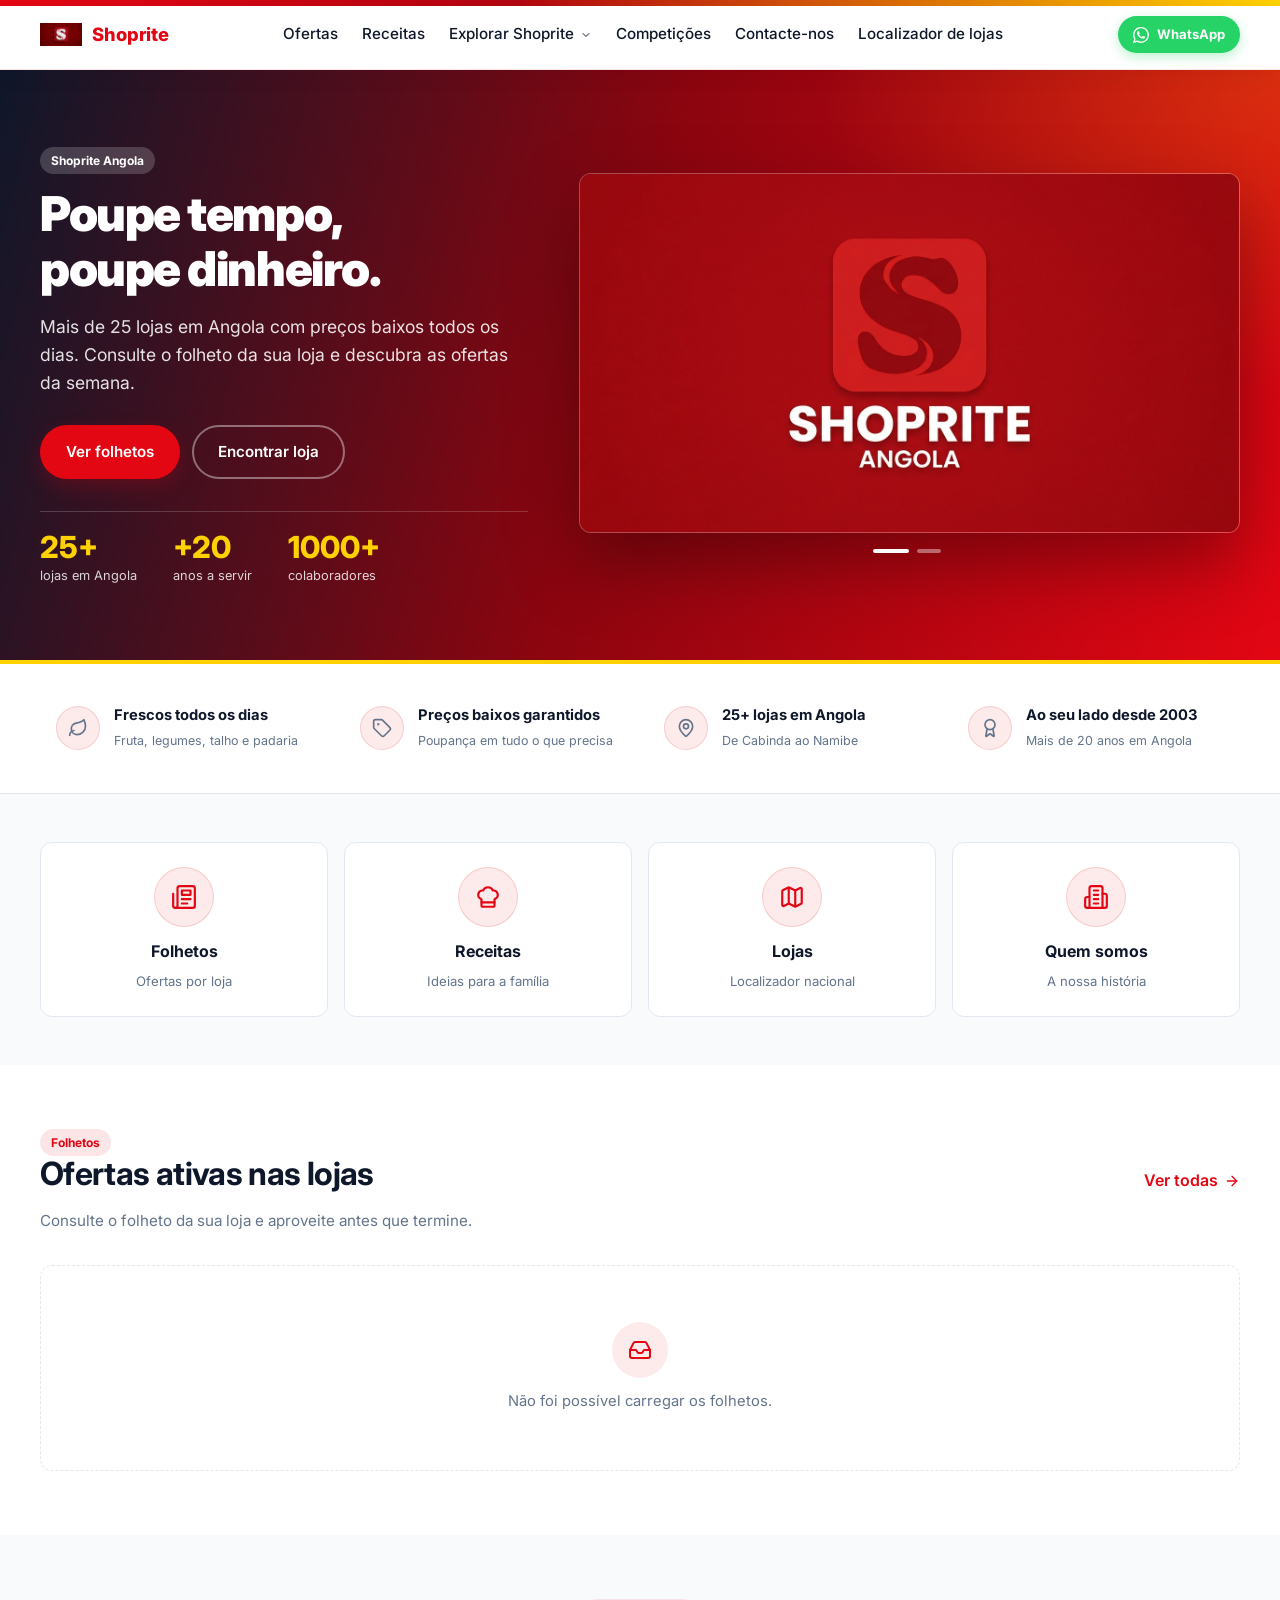
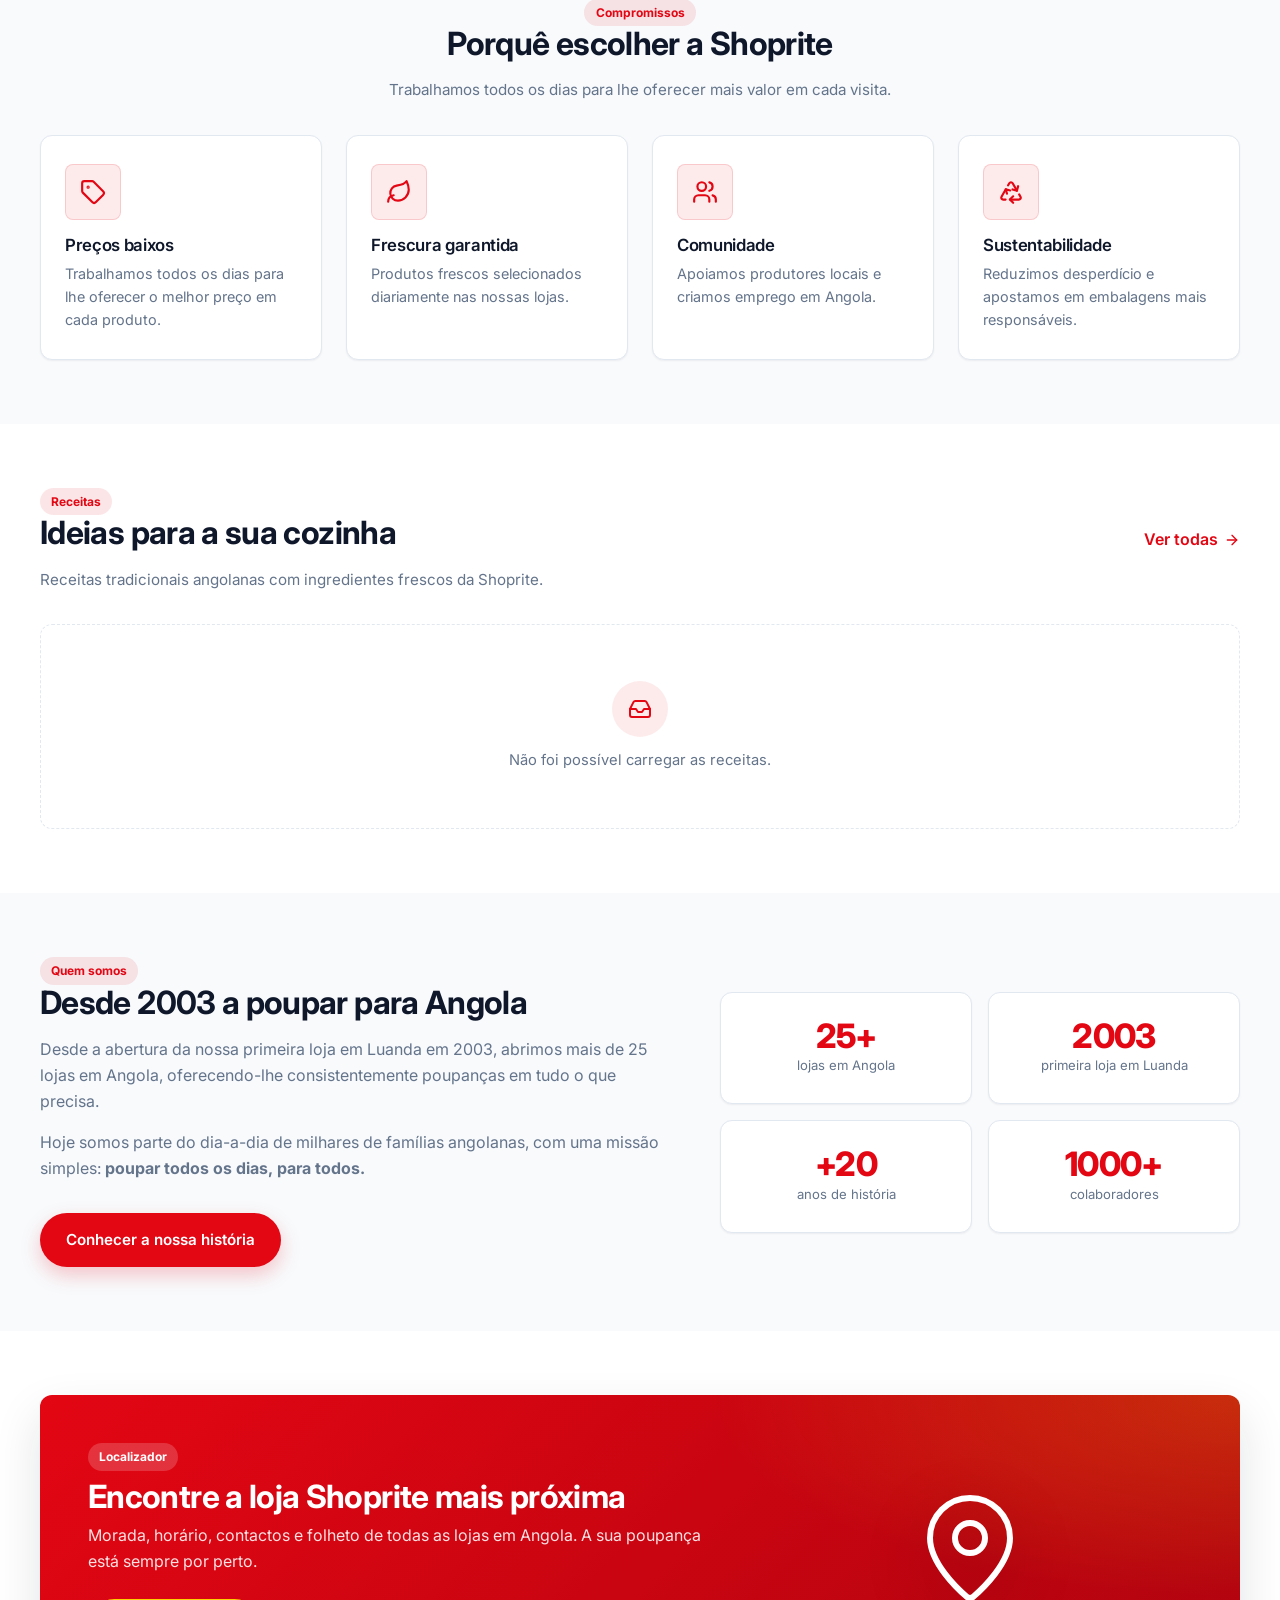
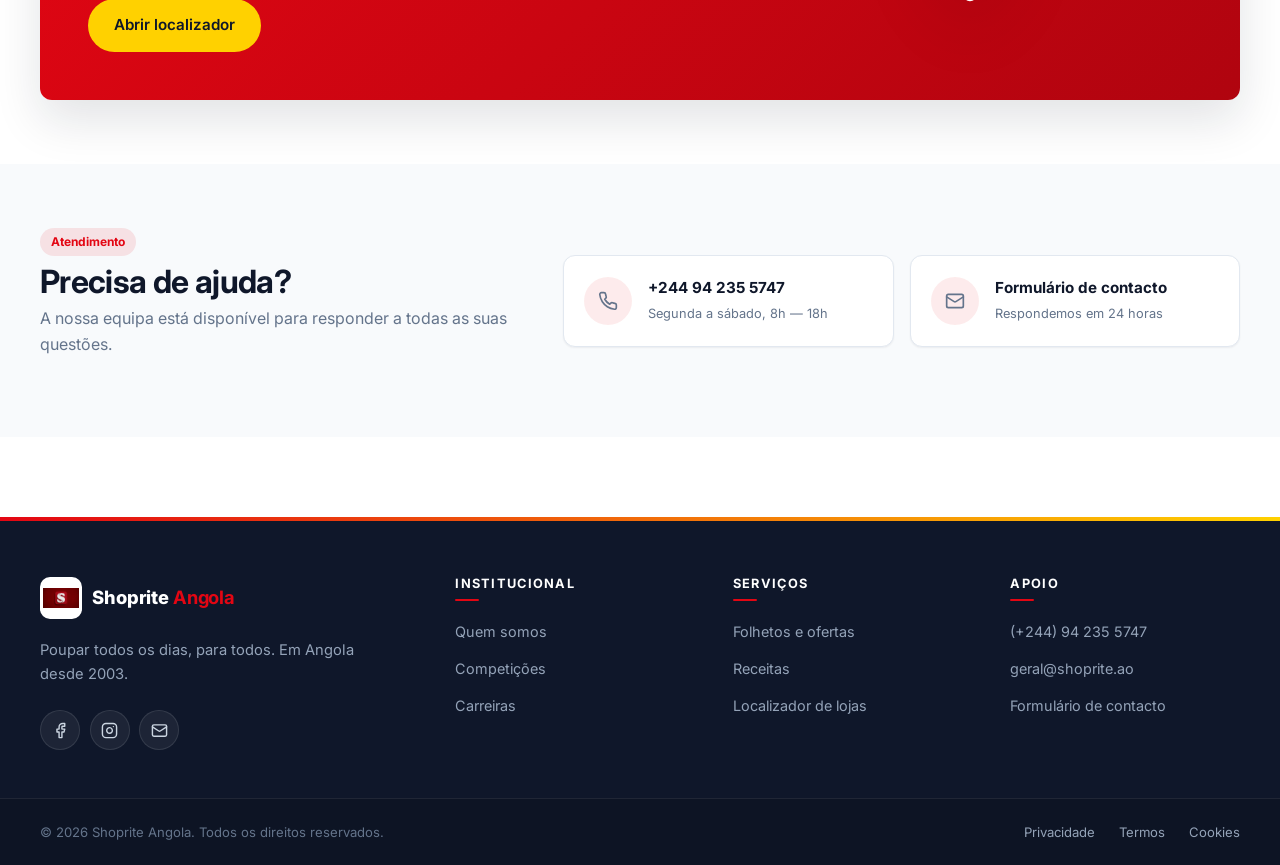
==== commit 1ed78218: "Update index.html" ====
--- a/templates/index.html
+++ b/templates/index.html
@@ -140,10 +140,6 @@
       </nav>
 
       <div class="header-actions">
-        <select class="lang-select" aria-label="Idioma">
-          <option value="pt">PT</option>
-          <option value="en">EN</option>
-        </select>
 
         <a href="https://wa.me/244942355747" target="_blank" rel="noopener" class="whatsapp-btn" aria-label="Falar no WhatsApp">
           <svg class="whatsapp-icon" viewBox="0 0 24 24" fill="currentColor" aria-hidden="true"><path d="M17.472 14.382c-.297-.149-1.758-.867-2.03-.967-.273-.099-.471-.148-.67.15-.197.297-.767.966-.94 1.164-.173.199-.347.223-.644.075-.297-.15-1.255-.463-2.39-1.475-.883-.788-1.48-1.761-1.653-2.059-.173-.297-.018-.458.13-.606.134-.133.298-.347.446-.52.149-.174.198-.298.298-.497.099-.198.05-.371-.025-.52-.075-.149-.669-1.612-.916-2.207-.242-.579-.487-.5-.669-.51-.173-.008-.371-.01-.57-.01-.198 0-.52.074-.792.372-.272.297-1.04 1.016-1.04 2.479 0 1.462 1.065 2.875 1.213 3.074.149.198 2.096 3.2 5.077 4.487.709.306 1.262.489 1.694.625.712.227 1.36.195 1.871.118.571-.085 1.758-.719 2.006-1.413.248-.694.248-1.289.173-1.413-.074-.124-.272-.198-.57-.347m-5.421 7.403h-.004a9.87 9.87 0 0 1-5.031-1.378l-.361-.214-3.741.982.998-3.648-.235-.374a9.86 9.86 0 0 1-1.51-5.26c.001-5.45 4.436-9.884 9.888-9.884 2.64 0 5.122 1.03 6.988 2.898a9.825 9.825 0 0 1 2.893 6.994c-.003 5.45-4.437 9.884-9.885 9.884m8.413-18.297A11.815 11.815 0 0 0 12.05 0C5.495 0 .16 5.335.157 11.892c0 2.096.547 4.142 1.588 5.945L.057 24l6.305-1.654a11.882 11.882 0 0 0 5.683 1.448h.005c6.554 0 11.89-5.335 11.893-11.893a11.821 11.821 0 0 0-3.48-8.413Z"/></svg>
